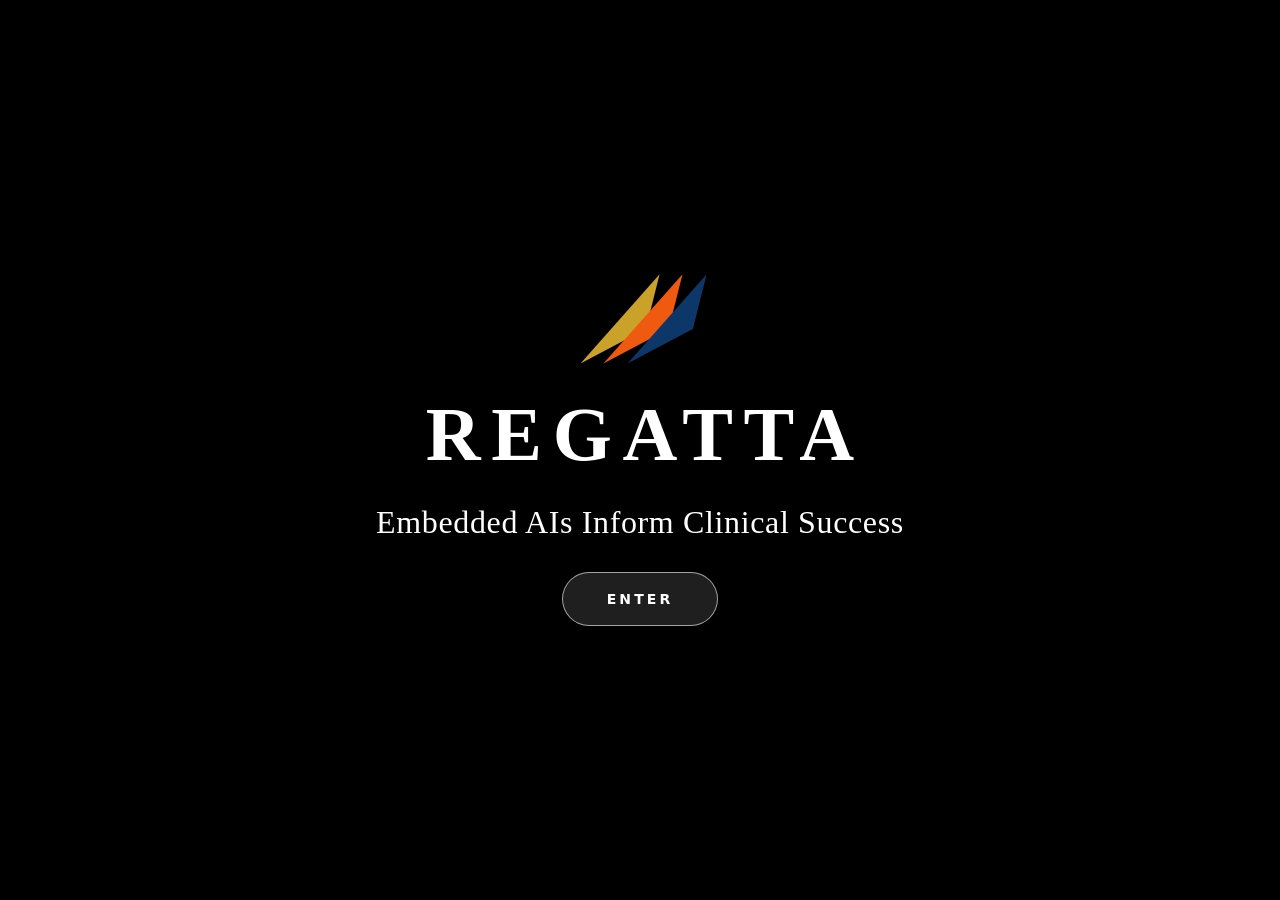
==== index.html @ b4ad9850 "Add files via upload" ====
<!DOCTYPE html>
<html lang="en">
<head>
<meta charset="utf-8">
<meta name="viewport" content="width=device-width, initial-scale=1">
<title>Regatta — Your own AI analyst for clinical decisions</title>
<link rel="icon" href="/favicon.ico" sizes="48x48">
<link rel="icon" href="/assets/icons/favicon.svg" type="image/svg+xml">
<link rel="icon" href="/assets/icons/favicon-192.png" type="image/png" sizes="192x192">
<link rel="apple-touch-icon" href="/assets/icons/apple-touch-icon.png">
<meta name="theme-color" content="#071833">
<meta name="description" content="A wholly owned AI analyst installed in your trial, safety and document systems: forecast approval odds, detect toxicity, identify responsive patients.">
<link rel="canonical" href="https://regatta.tech/">
<meta property="og:type" content="website">
<meta property="og:site_name" content="Regatta">
<meta property="og:locale" content="en_US">
<meta property="og:url" content="https://regatta.tech/">
<meta property="og:title" content="Regatta — Your own AI analyst for clinical decisions">
<meta property="og:description" content="A wholly owned AI analyst installed in your trial, safety and document systems: forecast approval odds, detect toxicity, identify responsive patients.">
<meta property="og:image" content="https://regatta.tech/assets/og.png">
<meta property="og:image:width" content="1200">
<meta property="og:image:height" content="630">
<meta property="og:image:alt" content="Regatta — ask about any clinical asset, trial, date or odds">
<meta name="twitter:card" content="summary_large_image">
<meta name="twitter:title" content="Regatta — Your own AI analyst for clinical decisions">
<meta name="twitter:description" content="A wholly owned AI analyst installed in your trial, safety and document systems: forecast approval odds, detect toxicity, identify responsive patients.">
<meta name="twitter:image" content="https://regatta.tech/assets/og.png">
<script type="application/ld+json">
{
  "@context": "https://schema.org",
  "@graph": [
    {
      "@type": "Organization",
      "@id": "https://regatta.tech/#organization",
      "name": "Regatta",
      "url": "https://regatta.tech/",
      "logo": "https://regatta.tech/assets/icons/favicon-192.png",
      "image": "https://regatta.tech/assets/og.png",
      "description": "Regatta installs and continuously upgrades a wholly owned AI analyst inside pharma and biotech organizations to inform clinical decisions.",
      "founder": { "@type": "Person", "name": "Austin Cole", "jobTitle": "Founder-CEO" },
      "parentOrganization": { "@type": "Organization", "name": "Iditarod Bio, Inc." },
      "contactPoint": { "@type": "ContactPoint", "contactType": "sales", "url": "https://regatta.tech/home/#meet" }
    },
    {
      "@type": "WebSite",
      "@id": "https://regatta.tech/#website",
      "url": "https://regatta.tech/",
      "name": "Regatta",
      "publisher": { "@id": "https://regatta.tech/#organization" },
      "inLanguage": "en"
    }
  ]
}
</script>
<link rel="preload" href="/assets/fonts/tenor-sans-latin-400.woff2" as="font" type="font/woff2" crossorigin>
<link rel="stylesheet" href="/assets/fonts/fonts.css">
<style>html{background:#000000}body{margin:0}
a:focus-visible{outline:2px solid #F05910;outline-offset:3px}
.enter{transition:background-color .15s ease,border-color .15s ease}
.enter:hover{background:rgba(255,255,255,.22)!important;border-color:rgba(255,255,255,.9)!important}</style>
</head>
<body>
<div style="position: relative; height: 100vh; min-height: 520px; overflow: hidden; display: flex; align-items: center; justify-content: center; background: #000000; color: #FFFFFF; font-family: 'Inter', system-ui, -apple-system, 'Segoe UI', sans-serif; container-type: inline-size; -webkit-font-smoothing: antialiased;">
<video muted="" loop="" playsinline="" preload="none" poster="/assets/entry-poster.jpg" data-src="/assets/entry-loop.mp4" aria-hidden="true" style="position: absolute; inset: 0; width: 100%; height: 100%; object-fit: cover;"></video>
<div aria-hidden="true" style="position: absolute; inset: 0; background: radial-gradient(120% 95% at 50% 45%, rgba(0, 0, 0, 0.3), rgba(0, 0, 0, 0.52) 60%, rgba(0, 0, 0, 0.76)), linear-gradient(180deg, rgba(0, 0, 0, 0.4), rgba(0, 0, 0, 0.1) 26%, rgba(0, 0, 0, 0.34) 64%, rgba(0, 0, 0, 0.7));"></div>
<main style="position: relative; display: flex; flex-direction: column; align-items: center; gap: 30px; padding: 0 16px; text-align: center;">
<p aria-label="Regatta" style="margin: 0; display: flex; flex-direction: column; align-items: center; gap: clamp(14px, 2.2cqi, 26px);"><svg viewBox="0 0 815 589" aria-hidden="true" focusable="false" style="display: block; width: auto; height: clamp(3.25rem, 7.5cqi, 6rem); filter: drop-shadow(0 2px 18px rgba(0, 0, 0, 0.4));"><path d="M440.642 338.206L40 548.687L525.249 1L440.642 338.206Z" fill="#CAA229"/><path d="M581.239 338.206L180.598 548.687L665.847 1L581.239 338.206Z" fill="#F05910"/><path d="M729.303 338.206L328.661 548.687L813.91 1L729.303 338.206Z" fill="#0D3769"/></svg><span style="padding-left: 0.14em; font-family: 'Cormorant SC', Georgia, serif; font-weight: 600; font-size: clamp(2.5rem, 6.2cqi, 4.75rem); line-height: 1; letter-spacing: 0.14em; text-transform: uppercase; color: #FFFFFF; text-shadow: 0 1px 24px rgba(0, 0, 0, 0.42);">Regatta</span></p>
<h1 style="margin: 0; max-width: 24em; font-family: 'Tenor Sans', 'Times New Roman', serif; font-weight: 400; font-size: clamp(1.25rem, 2.6cqi, 2rem); line-height: 1.25; letter-spacing: 0.02em; text-wrap: balance; color: #FFFFFF; text-shadow: 0 1px 24px rgba(0, 0, 0, 0.42);">Embedded AIs Inform Clinical Success</h1>
<a href="/home/" aria-label="Enter Regatta" class="enter" style="display: inline-flex; align-items: center; justify-content: center; min-height: 52px; padding: 0 44px; border: 1px solid rgba(255, 255, 255, 0.6); border-radius: 999px; background: rgba(255, 255, 255, 0.12); color: #FFFFFF; font-size: 14px; font-weight: 600; letter-spacing: 0.22em; text-transform: uppercase; text-decoration: none;">Enter</a>
</main>
</div>
<script>
(function(){var v=document.querySelector('video');if(!v)return;try{
if(!window.matchMedia)return;
if(window.matchMedia('(prefers-reduced-motion: reduce)').matches)return;
if(navigator.connection&&navigator.connection.saveData)return;
v.src=v.getAttribute('data-src');v.muted=true;v.autoplay=true;
var p=v.play();if(p&&p.catch)p.catch(function(){});}catch(e){}})();
</script>
</body>
</html>
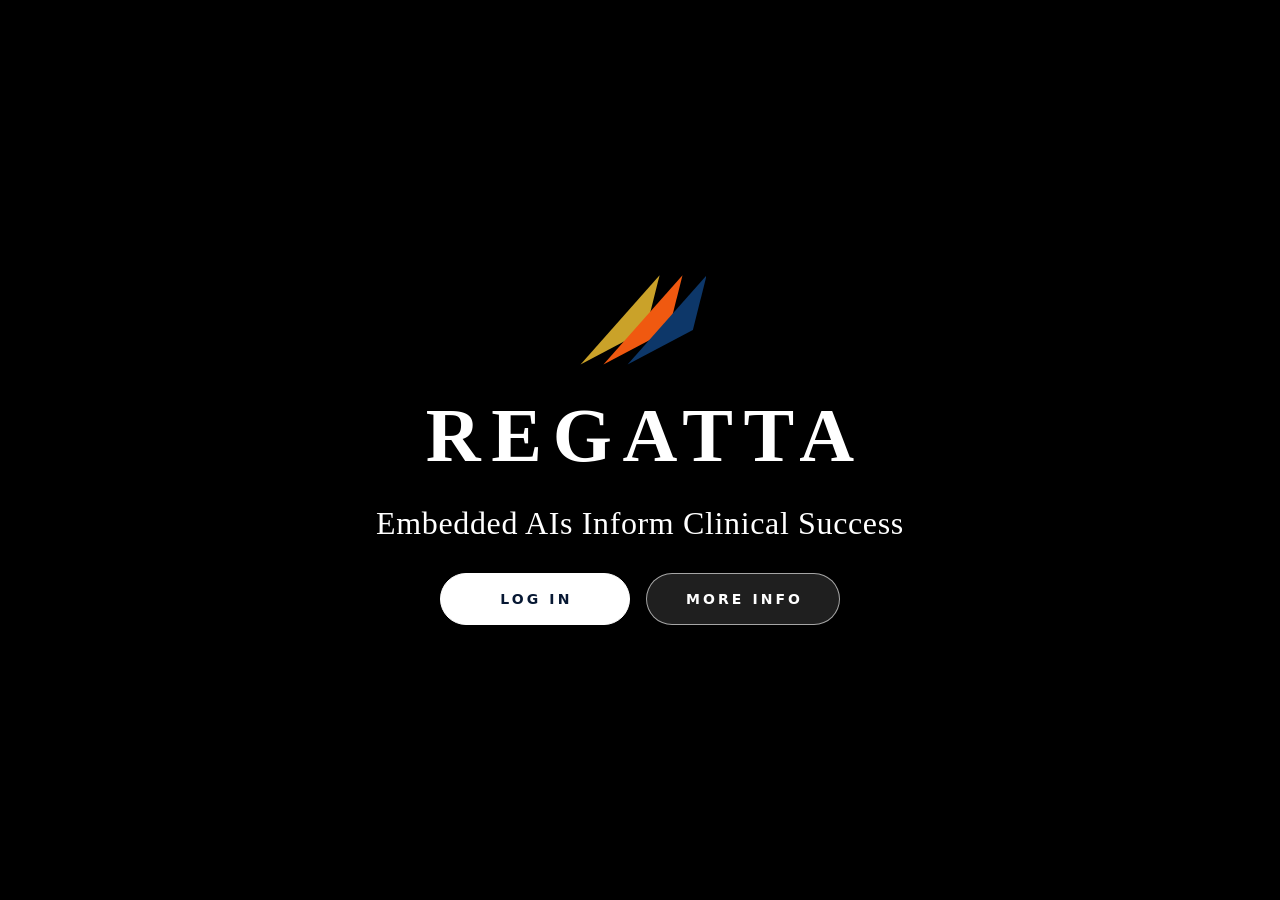
==== commit bd1f6619: "Splash: Enter becomes Log in (app.regatta.tech) and More info (/home/) Co-Authored-By: Claude Fable " ====
--- a/index.html
+++ b/index.html
@@ -56,8 +56,12 @@
 <link rel="stylesheet" href="/assets/fonts/fonts.css">
 <style>html{background:#000000}body{margin:0}
 a:focus-visible{outline:2px solid #F05910;outline-offset:3px}
-.enter{transition:background-color .15s ease,border-color .15s ease}
-.enter:hover{background:rgba(255,255,255,.22)!important;border-color:rgba(255,255,255,.9)!important}</style>
+.enter{display:inline-flex;align-items:center;justify-content:center;box-sizing:border-box;min-height:52px;min-width:190px;padding:0 36px;border:1px solid rgba(255,255,255,.6);border-radius:999px;background:rgba(255,255,255,.12);color:#FFFFFF;font-size:14px;font-weight:600;letter-spacing:.22em;text-indent:.22em;text-transform:uppercase;text-decoration:none;white-space:nowrap;transition:background-color .15s ease,border-color .15s ease,color .15s ease}
+.enter:hover{background:rgba(255,255,255,.22);border-color:rgba(255,255,255,.9)}
+.enter.solid{background:#FFFFFF;border-color:#FFFFFF;color:#071833}
+.enter.solid:hover{background:rgba(255,255,255,.86);border-color:rgba(255,255,255,.86)}
+.entry{display:flex;flex-wrap:wrap;align-items:center;justify-content:center;gap:16px}
+@media (max-width:460px){.entry{flex-direction:column;align-items:stretch;gap:12px;width:min(100%,280px)}}</style>
 </head>
 <body>
 <div style="position: relative; height: 100vh; min-height: 520px; overflow: hidden; display: flex; align-items: center; justify-content: center; background: #000000; color: #FFFFFF; font-family: 'Inter', system-ui, -apple-system, 'Segoe UI', sans-serif; container-type: inline-size; -webkit-font-smoothing: antialiased;">
@@ -66,7 +70,10 @@
 <main style="position: relative; display: flex; flex-direction: column; align-items: center; gap: 30px; padding: 0 16px; text-align: center;">
 <p aria-label="Regatta" style="margin: 0; display: flex; flex-direction: column; align-items: center; gap: clamp(14px, 2.2cqi, 26px);"><svg viewBox="0 0 815 589" aria-hidden="true" focusable="false" style="display: block; width: auto; height: clamp(3.25rem, 7.5cqi, 6rem); filter: drop-shadow(0 2px 18px rgba(0, 0, 0, 0.4));"><path d="M440.642 338.206L40 548.687L525.249 1L440.642 338.206Z" fill="#CAA229"/><path d="M581.239 338.206L180.598 548.687L665.847 1L581.239 338.206Z" fill="#F05910"/><path d="M729.303 338.206L328.661 548.687L813.91 1L729.303 338.206Z" fill="#0D3769"/></svg><span style="padding-left: 0.14em; font-family: 'Cormorant SC', Georgia, serif; font-weight: 600; font-size: clamp(2.5rem, 6.2cqi, 4.75rem); line-height: 1; letter-spacing: 0.14em; text-transform: uppercase; color: #FFFFFF; text-shadow: 0 1px 24px rgba(0, 0, 0, 0.42);">Regatta</span></p>
 <h1 style="margin: 0; max-width: 24em; font-family: 'Tenor Sans', 'Times New Roman', serif; font-weight: 400; font-size: clamp(1.25rem, 2.6cqi, 2rem); line-height: 1.25; letter-spacing: 0.02em; text-wrap: balance; color: #FFFFFF; text-shadow: 0 1px 24px rgba(0, 0, 0, 0.42);">Embedded AIs Inform Clinical Success</h1>
-<a href="/home/" aria-label="Enter Regatta" class="enter" style="display: inline-flex; align-items: center; justify-content: center; min-height: 52px; padding: 0 44px; border: 1px solid rgba(255, 255, 255, 0.6); border-radius: 999px; background: rgba(255, 255, 255, 0.12); color: #FFFFFF; font-size: 14px; font-weight: 600; letter-spacing: 0.22em; text-transform: uppercase; text-decoration: none;">Enter</a>
+<nav class="entry" aria-label="Enter Regatta">
+<a href="https://app.regatta.tech/" class="enter solid">Log in</a>
+<a href="/home/" class="enter">More info</a>
+</nav>
 </main>
 </div>
 <script>
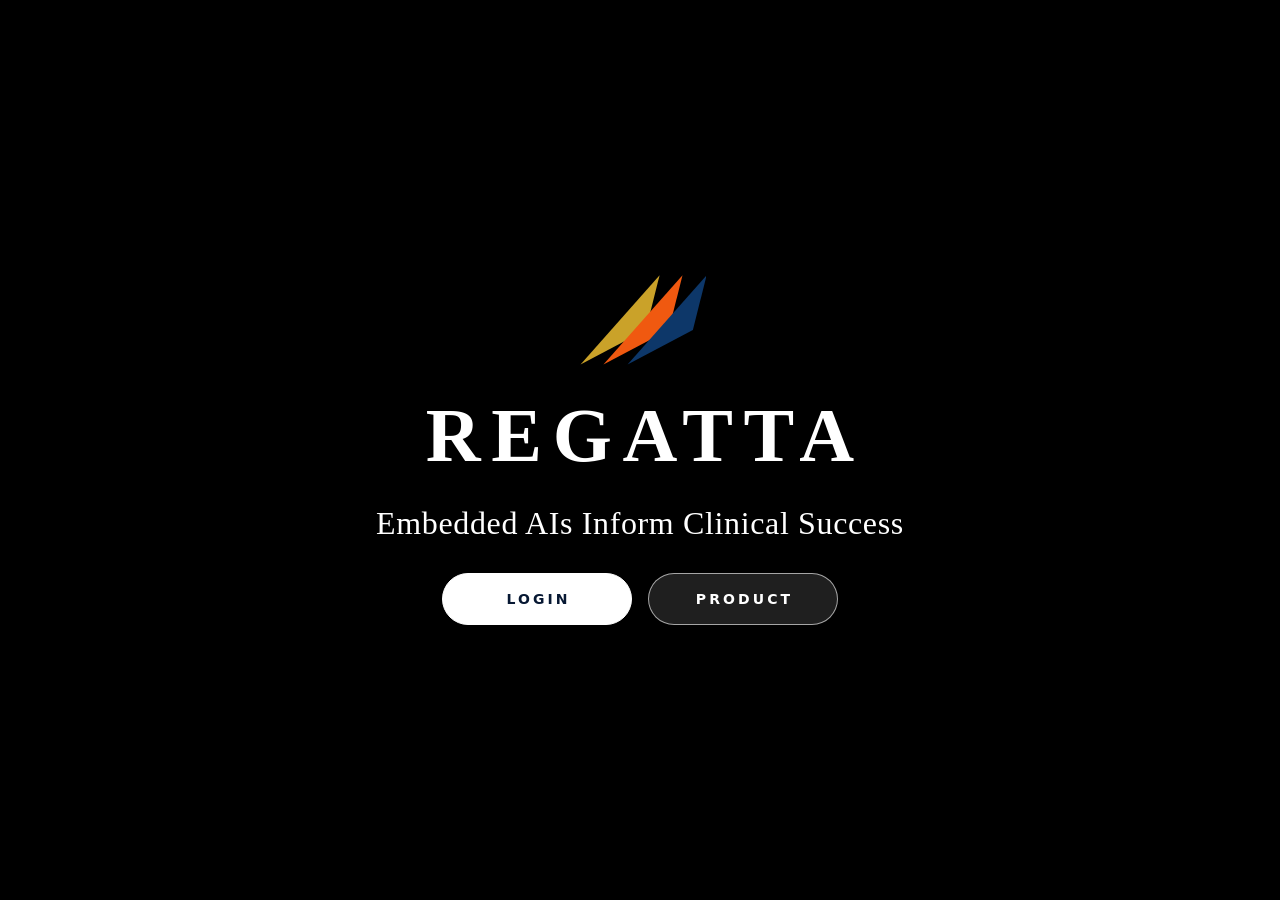
==== commit b6abfeb7: "Splash: the two buttons read Login (app.regatta.tech) and Product (/home/) Co-Authored-By: Claude Op" ====
--- a/index.html
+++ b/index.html
@@ -71,8 +71,8 @@
 <p aria-label="Regatta" style="margin: 0; display: flex; flex-direction: column; align-items: center; gap: clamp(14px, 2.2cqi, 26px);"><svg viewBox="0 0 815 589" aria-hidden="true" focusable="false" style="display: block; width: auto; height: clamp(3.25rem, 7.5cqi, 6rem); filter: drop-shadow(0 2px 18px rgba(0, 0, 0, 0.4));"><path d="M440.642 338.206L40 548.687L525.249 1L440.642 338.206Z" fill="#CAA229"/><path d="M581.239 338.206L180.598 548.687L665.847 1L581.239 338.206Z" fill="#F05910"/><path d="M729.303 338.206L328.661 548.687L813.91 1L729.303 338.206Z" fill="#0D3769"/></svg><span style="padding-left: 0.14em; font-family: 'Cormorant SC', Georgia, serif; font-weight: 600; font-size: clamp(2.5rem, 6.2cqi, 4.75rem); line-height: 1; letter-spacing: 0.14em; text-transform: uppercase; color: #FFFFFF; text-shadow: 0 1px 24px rgba(0, 0, 0, 0.42);">Regatta</span></p>
 <h1 style="margin: 0; max-width: 24em; font-family: 'Tenor Sans', 'Times New Roman', serif; font-weight: 400; font-size: clamp(1.25rem, 2.6cqi, 2rem); line-height: 1.25; letter-spacing: 0.02em; text-wrap: balance; color: #FFFFFF; text-shadow: 0 1px 24px rgba(0, 0, 0, 0.42);">Embedded AIs Inform Clinical Success</h1>
 <nav class="entry" aria-label="Enter Regatta">
-<a href="https://app.regatta.tech/" class="enter solid">Log in</a>
-<a href="/home/" class="enter">More info</a>
+<a href="https://app.regatta.tech/" class="enter solid">Login</a>
+<a href="/home/" class="enter">Product</a>
 </nav>
 </main>
 </div>
